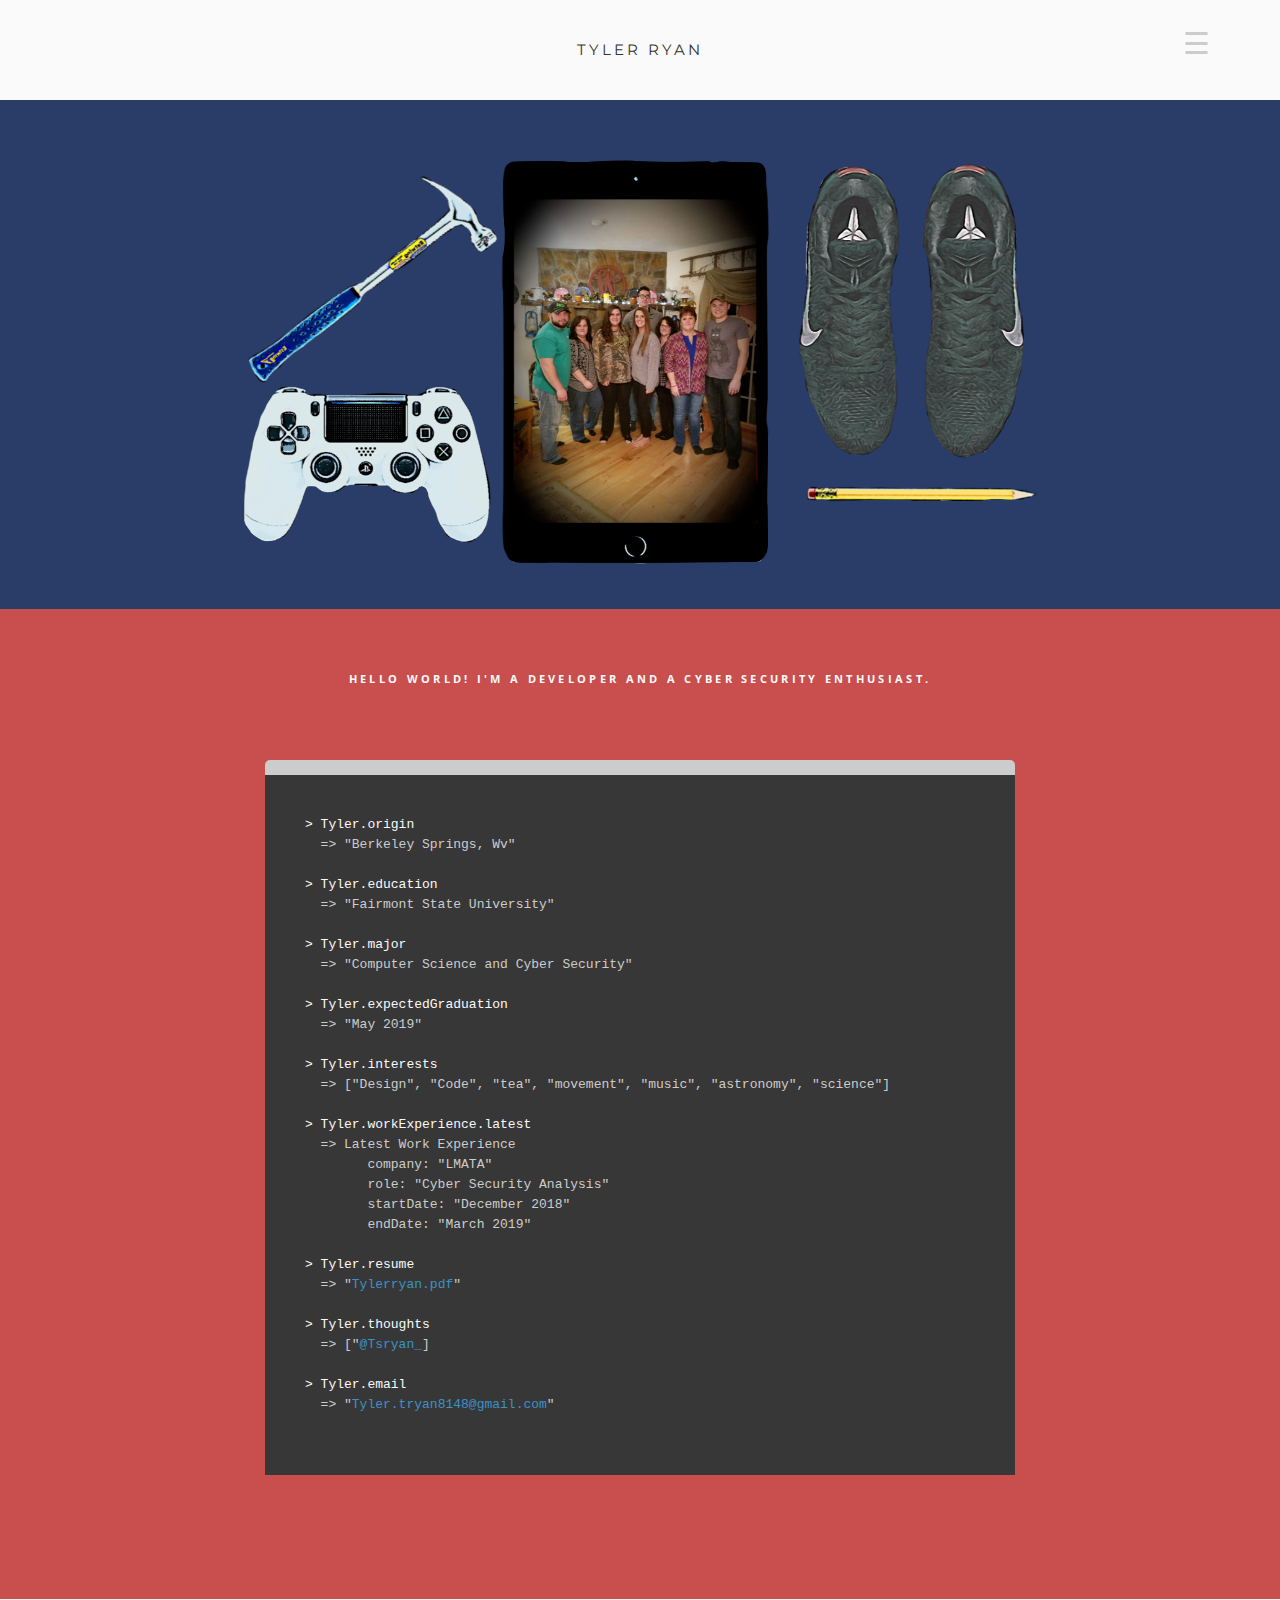
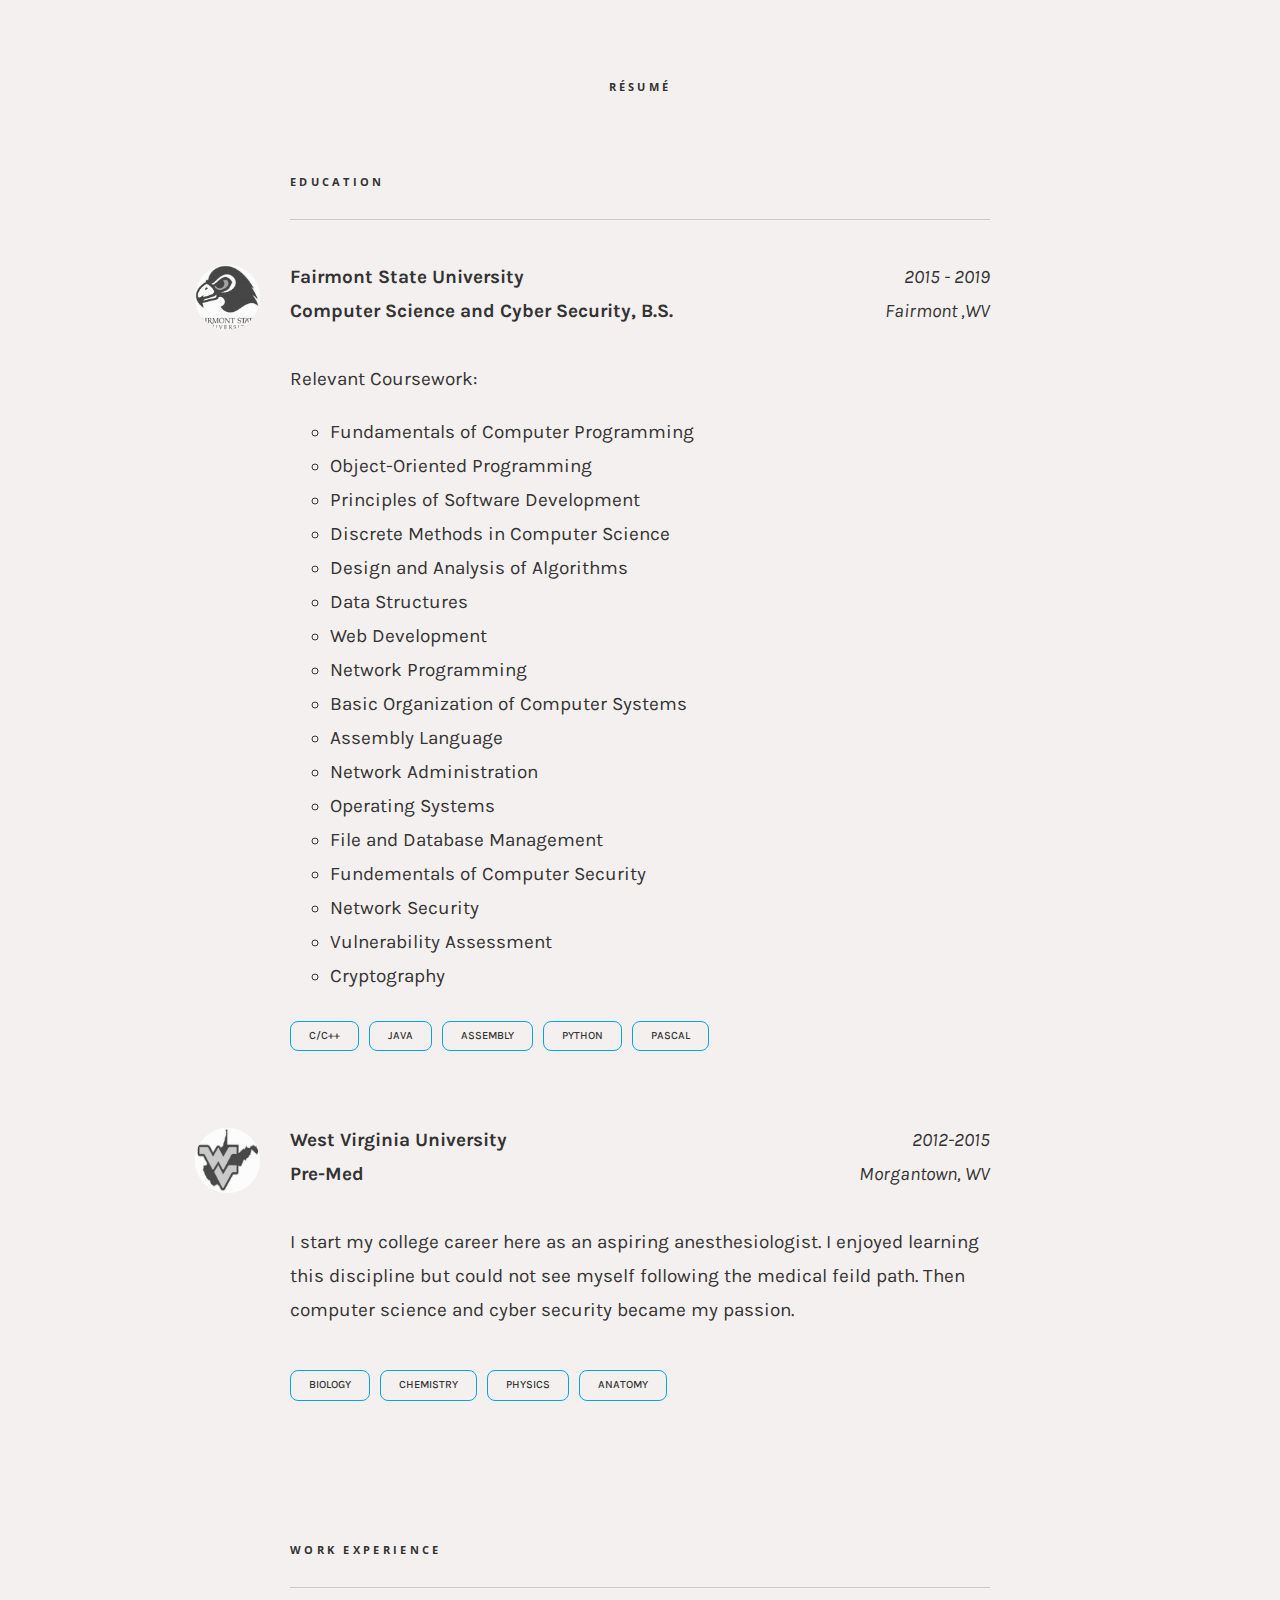
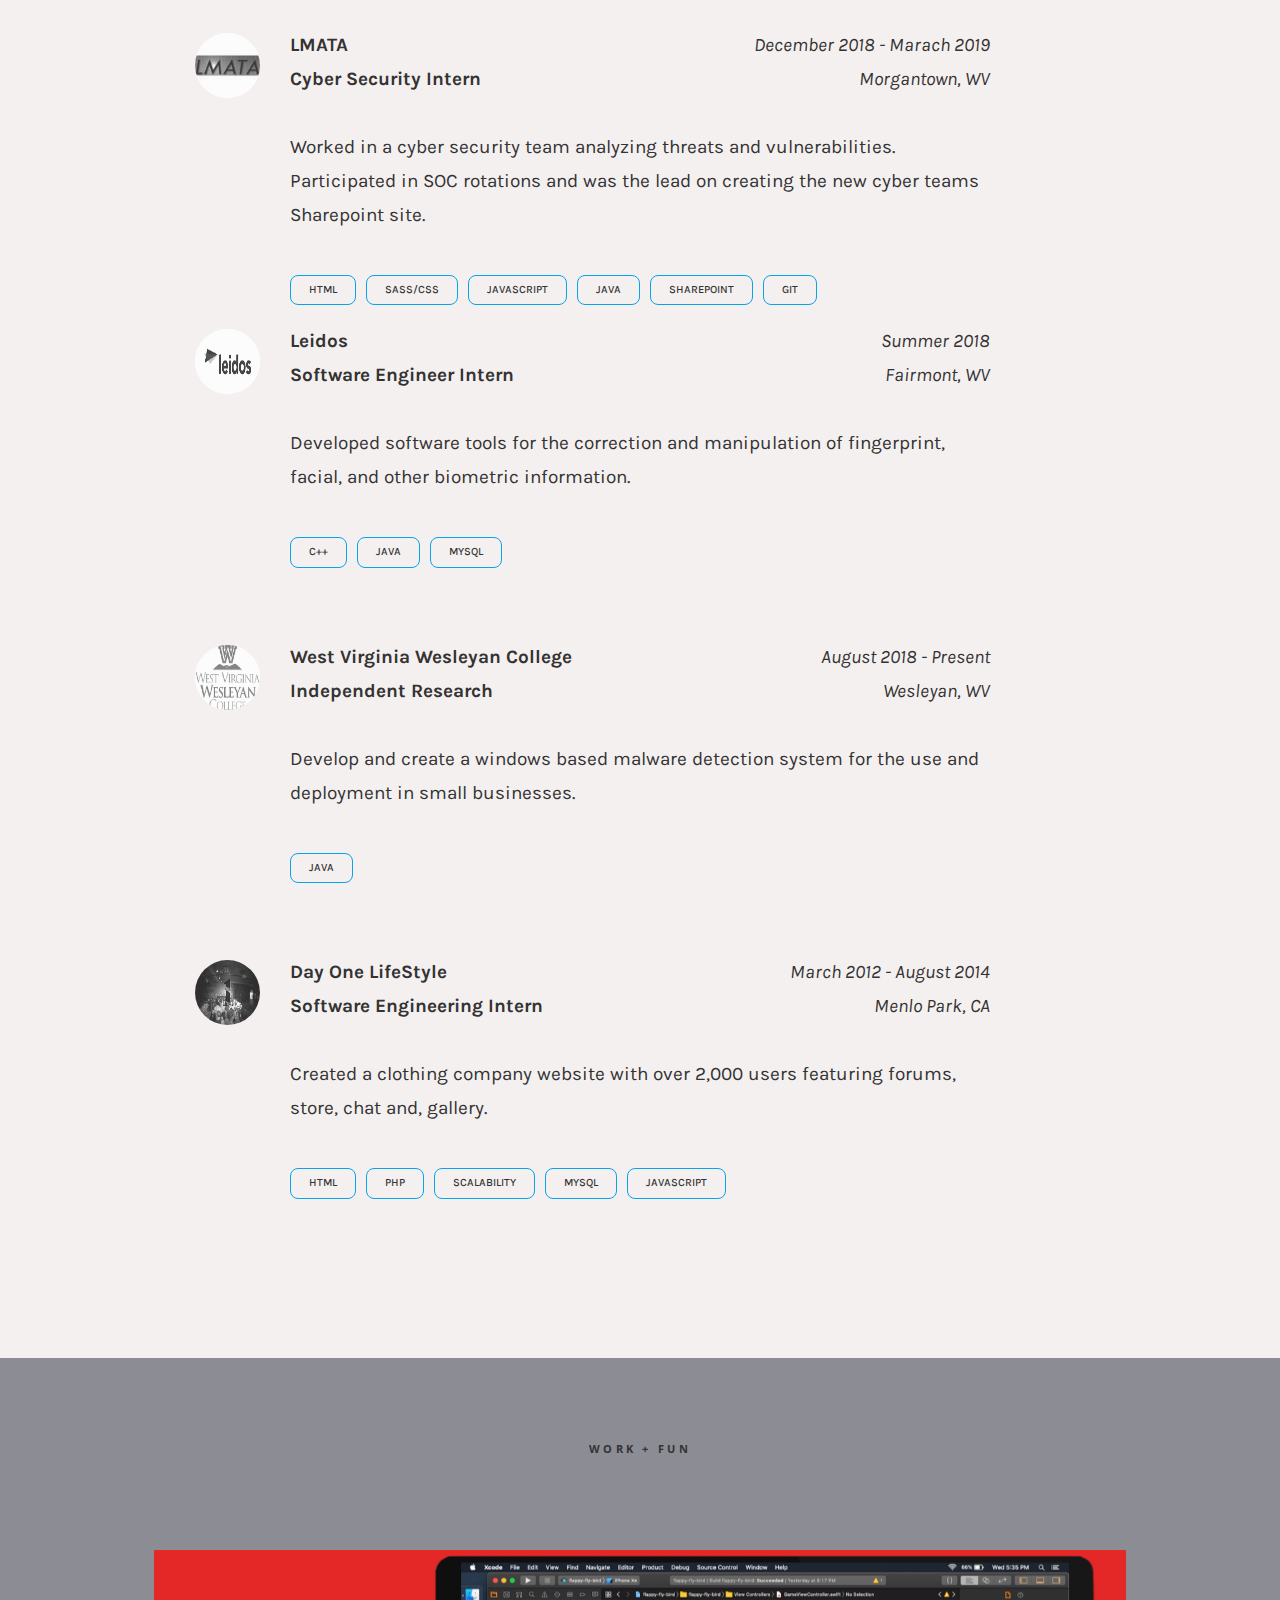
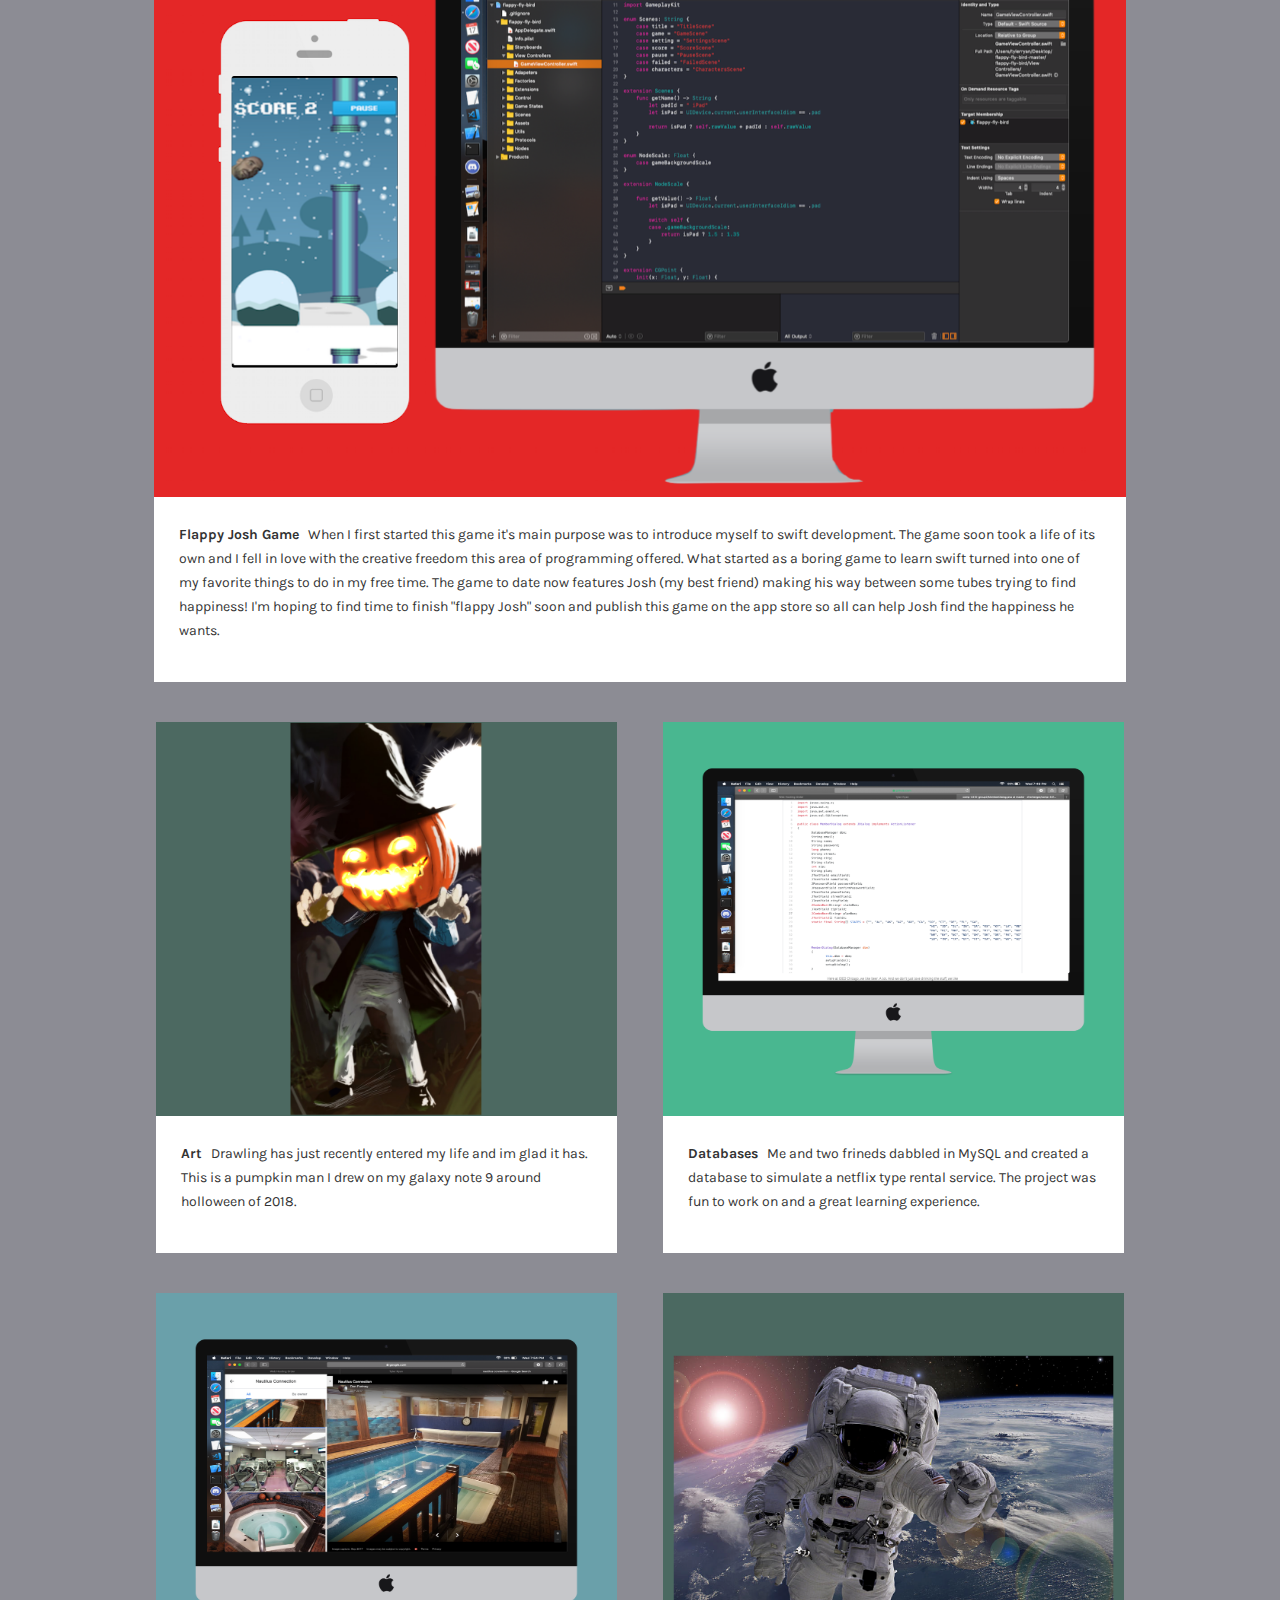
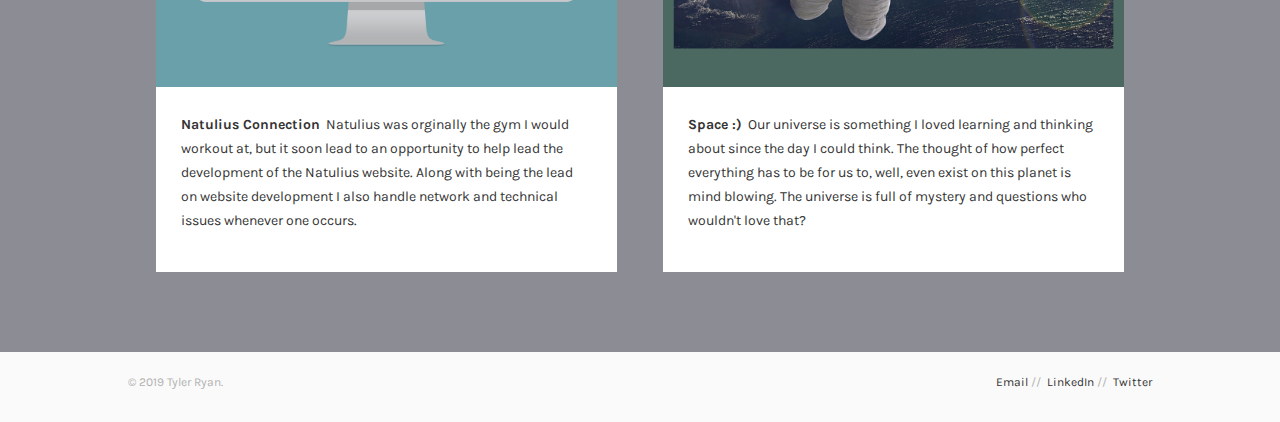
==== index.html @ 7a520853 "Update index.html" ====
<!DOCTYPE html>
 <head>
	<title>Tyler Ryan</title>
	  	<meta charset="UTF-8">
		<meta name="description" content="Personal Website">
		<meta name="keywords" content="Tyler Ryan" />
		<meta name="author" content="Tyler Ryan" />
		<meta name="viewport" content="width=device-width, initial-scale=1.0;">
	  	<link href="https://TieRye.github.io/Stylesheets/style.css" rel="stylesheet">
	    <link href='http://fonts.googleapis.com/css?family=Montserrat:400,700' rel='stylesheet' type='text/css'>
		<link href='http://fonts.googleapis.com/css?family=Rokkitt|Open+Sans:300italic,400italic,600italic,700italic,400,300,600,700' rel='stylesheet' type='text/css'> 
		<link href='http://fonts.googleapis.com/css?family=Karla:400,400italic,700,700italic' rel='stylesheet' type='text/css'>   
		<link href="https://TieRye.github.io/Stylesheets/magnific-popup.css?v=0.9.8" rel="stylesheet" />
	    <script>
			(function(i,s,o,g,r,a,m){i['GoogleAnalyticsObject']=r;i[r]=i[r]||function(){
			(i[r].q=i[r].q||[]).push(arguments)},i[r].l=1*new Date();a=s.createElement(o),
			m=s.getElementsByTagName(o)[0];a.async=1;a.src=g;m.parentNode.insertBefore(a,m)
			})(window,document,'script','//www.google-analytics.com/analytics.js','ga');
			
			ga('create', 'UA-41348693-1', 'Tylersryan.com');
			ga('send', 'pageview');
		</script> 
	</head>
	<body>
		<!-- Navigation -->
		<div id="toc-holder" class="toc-holder">
			<a href="#" class="toc-link" id="toc-link"><span>&#9776;</span></a>
			<ul id="toc" class="toc">
				<li class="toc-h1"><a href="#about">About</a></li>
				<li class="toc-h1"><a href="#resume">Résumé</a></li>
				<li class="toc-h1"><a href="#work">Work</a></li>
			</ul>
		</div>

		<div id="page-wrapper">
			<!-- Header -->
			<div id="header">
				<div class="inner name"><a href="#illustration">Tyler Ryan</a></div>
				<div class ="nav">
				<ul class="mobile-nav">
				<li class="mobile-header"><a href="#about">About</a></li>
				<li class="mobile-header"><a href="#resume">Resumé</a></li>
				<li class="mobile-header"><a href="#work">Work</a></li></ul>
				</div>
			</div>
			<!-- Essentials Illustration -->
			<div id="illustration"><center><img src="https://TieRye.github.io/Images/big.png"></center></div>
			<!-- About Me -->
			<div id="about"><div class="inner">
				<p>Hello world! I'm a developer and a cyber security enthusiast.</p><br/><br/><br/>
				<!-- Console -->
					<div id="code">
						<div id="console">
							&gt; Tyler.origin<br/>
							<span class="answer">&nbsp;&nbsp;=&gt; "Berkeley Springs, Wv"<br/><br/></span>
							&gt; Tyler.education<br/>
							<span class="answer">&nbsp;&nbsp;=&gt; "Fairmont State University"<br/><br/></span>
							&gt; Tyler.major<br/>
							<span class="answer">&nbsp;&nbsp;=&gt; "Computer Science and Cyber Security"<br/><br/></span>
							&gt; Tyler.expectedGraduation<br/>
							<span class="answer">&nbsp;&nbsp;=&gt; "May 2019"<br/><br/></span>
							&gt; Tyler.interests<br/>
							<span class="answer">&nbsp;&nbsp;=&gt; ["Design", "Code", "tea", "movement", "music", "astronomy", "science"]<br/><br/></span>
							&gt; Tyler.workExperience.latest<br/>
							<span class="answer">&nbsp;&nbsp;=&gt; Latest Work Experience<br/>
												 &nbsp;&nbsp;&nbsp;&nbsp;&nbsp;&nbsp;&nbsp; company: "LMATA"<br/>
												 &nbsp;&nbsp;&nbsp;&nbsp;&nbsp;&nbsp;&nbsp; role: "Cyber Security Analysis"<br/>
												 &nbsp;&nbsp;&nbsp;&nbsp;&nbsp;&nbsp;&nbsp; startDate: "December 2018"<br/>
												 &nbsp;&nbsp;&nbsp;&nbsp;&nbsp;&nbsp;&nbsp; endDate: "March 2019"<br/>
							<br/></span>
							&gt; Tyler.resume<br/>
							<span class="answer">&nbsp;&nbsp;=&gt; "<a target="_blank" href="Tylerryan.pdf">Tylerryan.pdf</a>"<br/><br/></span>
							&gt; Tyler.thoughts<br/>
							<span class="answer">&nbsp;&nbsp;=&gt; ["<a target="_blank" href="https://twitter.com/Tsryan_">@Tsryan_</a>]<br/><br/></span>
							&gt; Tyler.email<br/>
							<span class="answer">&nbsp;&nbsp;=&gt; "<a target="_blank" href="mailto:Tyler.tryan8148@gmail.com">Tyler.tryan8148@gmail.com</a>"<br/><br/></span>
						</div>
					</div>
				</div>
				<br/>
			</div>
			<!-- Résumé -->
			<div id="resume"><div class="inner">
				<p class="tagline">Résumé</p>
				<!-- Résumé : Education -->
				<p class="section-tagline" style="text-align:left;">Education</p>
				<!-- Résumé : Education : FSU -->
				<p>
					<a target="_blank" href="https://www.fairmontstate.edu"><img class="icon" src="https://TieRye.github.io/Images/usc2.jpg"></a><b>Fairmont State University</b>
					<span class="right"><i>2015 - 2019</i></span><br/><b>Computer Science and Cyber Security, B.S.</b>
					<span class="right"><i>Fairmont ,WV</i></span><br/><br/>
						Relevant Coursework:<br/>
						<ul style="list-style:circle;">
									<li>Fundamentals of Computer Programming</li>
									<li>Object-Oriented Programming</li>
									<li>Principles of Software Development</li>
									<li>Discrete Methods in Computer Science</li> 
									<li>Design and Analysis of Algorithms</li>
									<li>Data Structures</li>
									<li>Web Development</li>
									<li>Network Programming</li>
									<li>Basic Organization of Computer Systems</li>
									<li>Assembly Language</li>
									<li>Network Administration</li>
									<li>Operating Systems</li>
									<li>File and Database Management</li>
									<li>Fundementals of Computer Security</li>
									<li>Network Security</li>
									<li>Vulnerability Assessment</li>
									<li>Cryptography</li>
								</ul>
					<span class="skill">C/C++</span><span class="skill">Java</span><span class="skill">Assembly</span><span class="skill">Python</span><span class="skill">Pascal</span>
				</p>
				<br/>
				<!-- Résumé : Education : WVU -->
				<p>
					<a target="_blank" href="https://www.wvu.edu"><img class="icon" src="https://TieRye.github.io/Images/sorbonne.png"></a><b>West Virginia University</b>
					<span class="right"><i>2012-2015</i></span><br/>
					<b>Pre-Med</b>
					<span class="right"><i>Morgantown, WV</i></span><br/><br/>
					I start my college career here as an aspiring anesthesiologist. I enjoyed learning this discipline but could not see myself following the medical feild
					path. Then computer science and cyber security became my passion.<br/><br/>
					<span class="skill">Biology</span><span class="skill">Chemistry</span><span class="skill">Physics</span><span class="skill">anatomy</span>
				</p>
				<br/>
				<br/><br/>

				<!-- Résumé : Work Experience -->
				<p class="section-tagline" style="text-align:left;">Work Experience</p>

				<!-- Résumé : Work Experience : LMATA -->
				<p>
					<a target="_blank" href="https://www.linkedin.com/company/lmata-government-services-llc/about/"><img class="icon" src="https://TieRye.github.io/Images/ideo-3.png"></a><b>LMATA</b>
					<span class="right"><i>December 2018 - Marach 2019</i></span><br/>
					<b>Cyber Security Intern</b>
					<span class="right"><i>Morgantown, WV</i></span><br/><br/>
					Worked in a cyber security team analyzing threats and vulnerabilities. Participated in SOC rotations and was the lead on creating the new cyber teams Sharepoint site.<br/><br/>
					<span class="skill">HTML</span><span class="skill">SASS/CSS</span><span class="skill">javascript</span><span class="skill">Java</span><span class="skill">Sharepoint</span><span class="skill">Git</span>
				<br/>
				<!-- Résumé : Work Experience : Leidos -->
				<p>
					<a target="_blank" href="https://www.leidos.com"><img class="icon" src="https://TieRye.github.io/Images/roski.png"></a><b>Leidos</b>
					<span class="right"><i>Summer 2018</i></span><br/>
					<b>Software Engineer Intern</b>
					<span class="right"><i>Fairmont, WV</i></span><br/><br/>
					Developed software tools for the correction and manipulation of fingerprint, facial, and other biometric information.<br/><br/>
					<span class="skill">C++</span><span class="skill">Java</span><span class="skill">MySQL</span>
				</p>
				<br/>
				<!-- Résumé : Work Experience : Research WVWC -->
				<p>
					<a target="_blank" href="https://www.wvwc.edu/academics/schools-departments/school-of-science/department-of-mathematics-computer-science/"><img class="icon" src="https://TieRye.github.io/Images/intuit.png"></a><b>West Virginia Wesleyan College</b>
					<span class="right"><i>August 2018 - Present</i></span><br/>
					<b>Independent Research</b>
					<span class="right"><i>Wesleyan, WV</i></span><br/><br/>
					Develop and create a windows based malware detection system for the use and deployment in small businesses.<br/><br/>
					<span class="skill">Java</span>
				</p>
				<br/>
				<!-- Résumé : Work Experience : Day one life style -->
				<p>
					<a target="_blank" href="https://www.dayonelifestyle.com"><img class="icon" src="https://TieRye.github.io/Images/tricky.png"></a><b>Day One LifeStyle</b>
					<span class="right"><i>March 2012 - August 2014</i></span><br/>
					<b>Software Engineering Intern</b>
					<span class="right"><i>Menlo Park, CA</i></span><br/><br/>
					Created a clothing company website with over 2,000 users featuring forums, store, chat and, gallery.<br/><br/>
					<span class="skill">HTML</span><span class="skill">PHP</span><span class="skill">Scalability</span><span class="skill">MySQL</span><span class="skill">javascript</span>
					
				</p>
				<br/>
				
				<br/><br/><br/><br/>
			</div></div>
			<!-- Portfolio -->
			<div id="work"><div class="inner">
				<p class="tagline">Work + Fun</p>
		
				<div class="portfolio-thumb portfolio-big">
					<a class="image-popup-no-margins" href="https://TieRye.github.io/Images/happen.png"><img src="https://TieRye.github.io/Images/happen.png"></a>
					<p class="description"><b>Flappy Josh Game</b>&nbsp;&nbsp; When I first started this game it's main purpose was to introduce myself to swift development.
						The game soon took a life of its own and I fell in love with the creative freedom this area of programming offered. What started as a boring game to learn swift turned into one
						of my favorite things to do in my free time. The game to date now features Josh (my best friend) making his way between some tubes trying to find happiness! 
						I'm hoping to find time to finish "flappy Josh" soon and publish this game on the app store so all can help Josh find the happiness he wants.

</p>
				</div>
				<div class="row">
					<div class="portfolio-thumb">
						<a class="image-popup-no-margins" href="https://TieRye.github.io/Images/bike2.png"><img src="https://TieRye.github.io/Images/bike2.png"></a>
						<p class="description"><b>Art</b>&nbsp;&nbsp; Drawling has just recently entered my life and im glad it has. This is a 
							pumpkin man I drew on my galaxy note 9 around holloween of 2018.</p>
					</div>
					<div class="portfolio-thumb">
						<a class="image-popup-no-margins" href="https://TieRye.github.io/Images/labs2.png"><img src="https://TieRye.github.io/Images/labs2.png"></a>
						<p class="description"><b>Databases</b>&nbsp;&nbsp; Me and two frineds dabbled in MySQL and created a database to simulate a netflix type rental service. The project was
							fun to work on and a great learning experience.</p>
					</div>
				</div>						
				<div class="row">
					<div class="portfolio-thumb">
						<a class="image-popup-no-margins" href="https://TieRye.github.io/Images/apollo2.png"><img src="https://TieRye.github.io/Images/apollo2.png"></a>
						<p class="description"><b>Natulius Connection</b>&nbsp;&nbsp;Natulius was orginally the gym I would workout at, but it soon lead to an opportunity to help lead the development of the Natulius 
						website. Along with being the lead on website development I also handle network and technical issues whenever one occurs.</p>
					</div>
					<div class="portfolio-thumb">
						<a class="image-popup-no-margins" href="https://TieRye.github.io/Images/xx_03.png"><img src="https://TieRye.github.io/Images/xx_03.png"></a>
						<p class="description"><b>Space :)</b>&nbsp;&nbsp;Our universe is something I loved learning and thinking about since the day I could
						think. The thought of how perfect everything has to be for us to, well, even exist on this planet is mind blowing. The universe is full of mystery and questions
					  who wouldn't love that?</p>
					</div>
				</div>
			
				</div>
			</div></div>
			<div  id ="footer"><div class="inner">
				© 2019 Tyler Ryan. 
				<span class="right">
					<a target="_blank" href="mailto:Tyler.tryan8148@gmail.com">Email</a>&nbsp;//&nbsp;
					<a target="_blank" href="http://www.linkedin.com/in/tyler-ryan-21708b176">LinkedIn</a>&nbsp;//&nbsp;
					<a target="_blank" href="https://twitter.com/Tsryan_">Twitter</a>
				</span>
			</div></div>
		<script src="http://ajax.googleapis.com/ajax/libs/jquery/1.7.2/jquery.min.js"></script>
		<script src="http://TieRye.github.io/Scripts/jquery.fixedTOC.js?v=3.0"></script>
		<script src="http://TieRye.github.io/Scripts/jquery.magnific-popup.js?v=0.9.8"></script>
		<script type="text/javascript">
		 $(document).ready(function() {
		        $('.image-popup-no-margins').magnificPopup({
		          type: 'image',
		          closeOnContentClick: true,
		          closeBtnInside: false,
		          fixedContentPos: true,
		          mainClass: 'mfp-no-margins mfp-with-zoom', // Class to remove default margin from left and right side
		          image: {
		            verticalFit: true
		          },
		          zoom: {
		            enabled: true,
		            duration: 300 // Duration variable also in CSS
		          }
		        });

		         $('.popup-youtube, .popup-vimeo, .popup-gmaps').magnificPopup({
		          disableOn: 700,
		          type: 'iframe',
		          mainClass: 'mfp-fade',
		          removalDelay: 160,
		          preloader: false,

		          fixedContentPos: false
		        });

		        $('.simple-ajax-popup-align-top').magnificPopup({
		          type: 'ajax',
		          alignTop: true,
		          overflowY: 'scroll' // as we know that popup content is tall we set scroll overflow by default to avoid jump
		        });

		        $('.simple-ajax-popup').magnificPopup({
		          type: 'ajax'
		        });
		      });
		</script>
		<script>
		// call the plugin on the "#toc" element
		$('#toc').fixedTOC({
			menuOpens: 'click', // or 'mouseenter'
			scrollSpeed: 1000,
			menuSpeed: 300,
			useSubMenus: false,
			resetSubMenus: false,
			topLinkWorks: true
		});
		</script>
		<script>
		  var _gaq = _gaq || [];
		  _gaq.push(['_setAccount', 'UA-1965499-1']);
		  _gaq.push(['_trackPageview']);

		  (function() {
		    var ga = document.createElement('script'); ga.type = 'text/javascript'; ga.async = true;
		    ga.src = ('https:' == document.location.protocol ? 'https://ssl' : 'http://www') + '.google-analytics.com/ga.js';
		    var s = document.getElementsByTagName('script')[0]; s.parentNode.insertBefore(ga, s);
		  })();
		</script>
	</body>
</html>
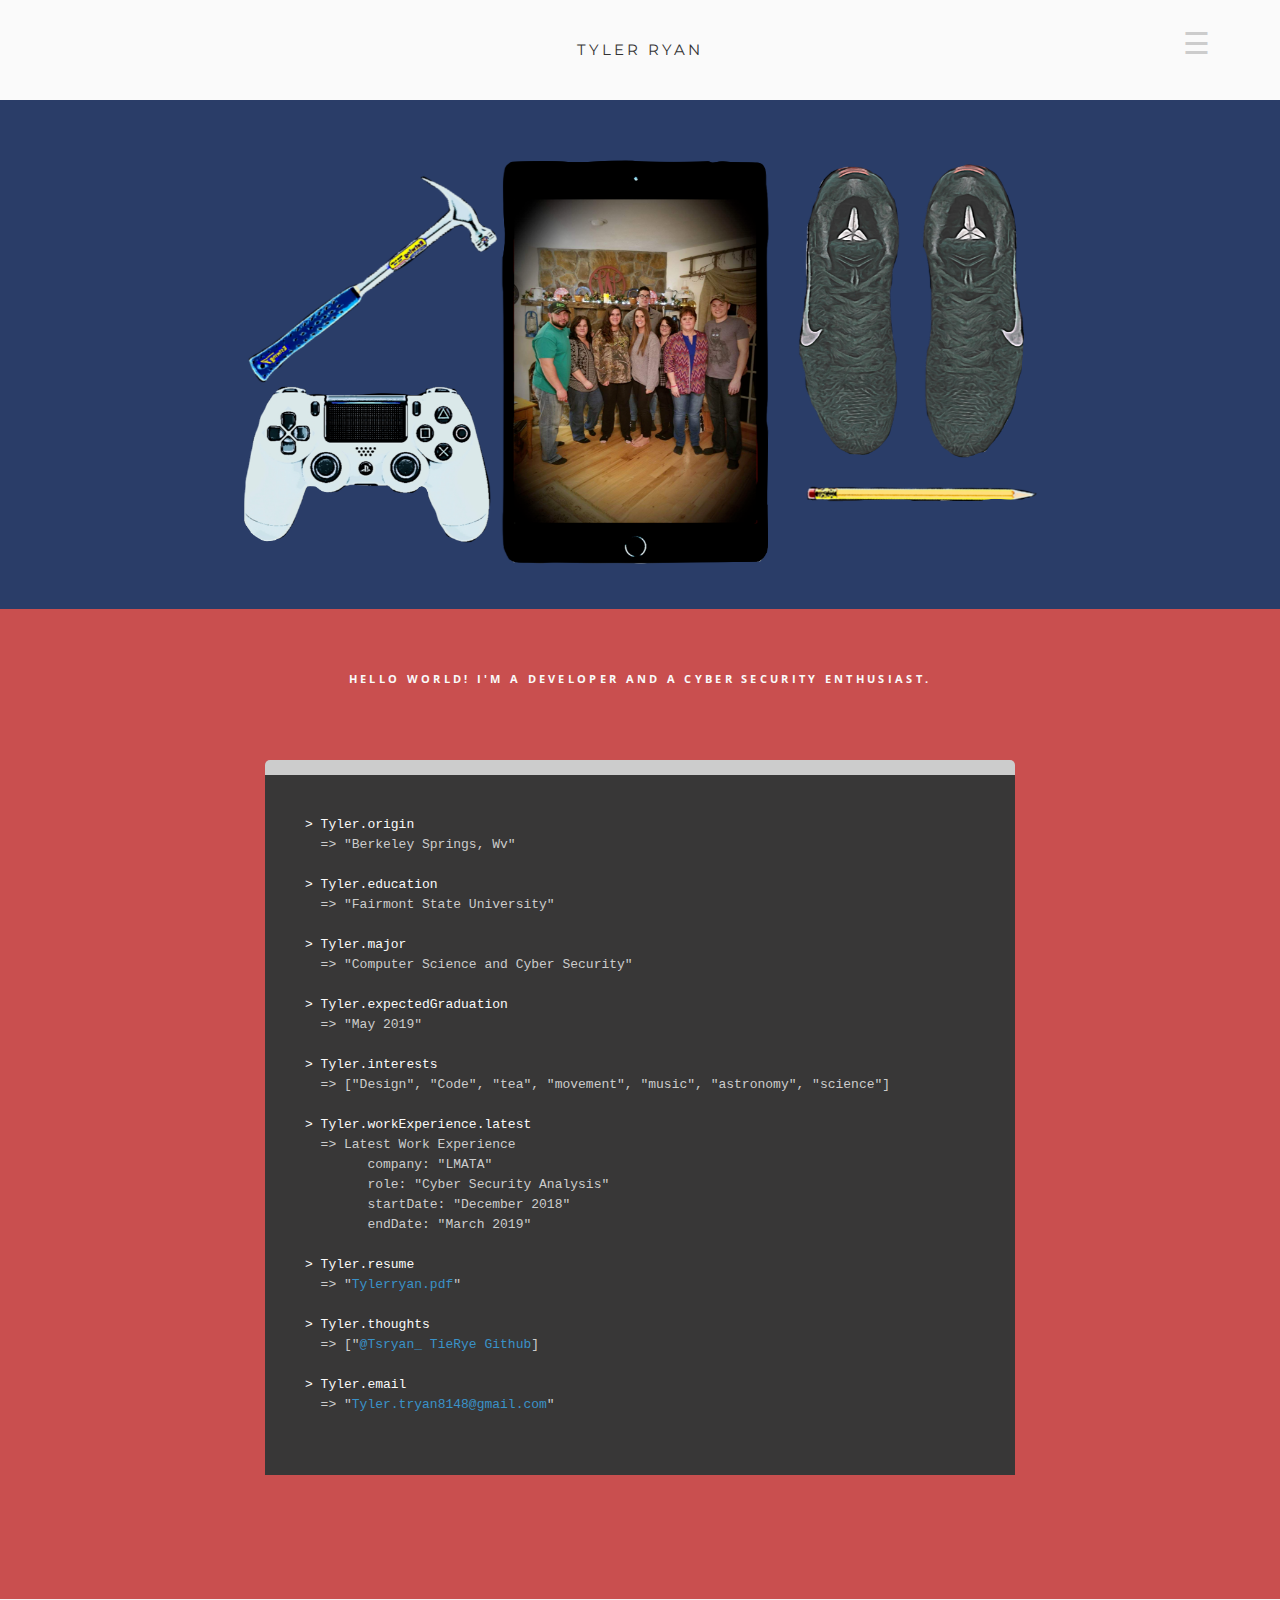
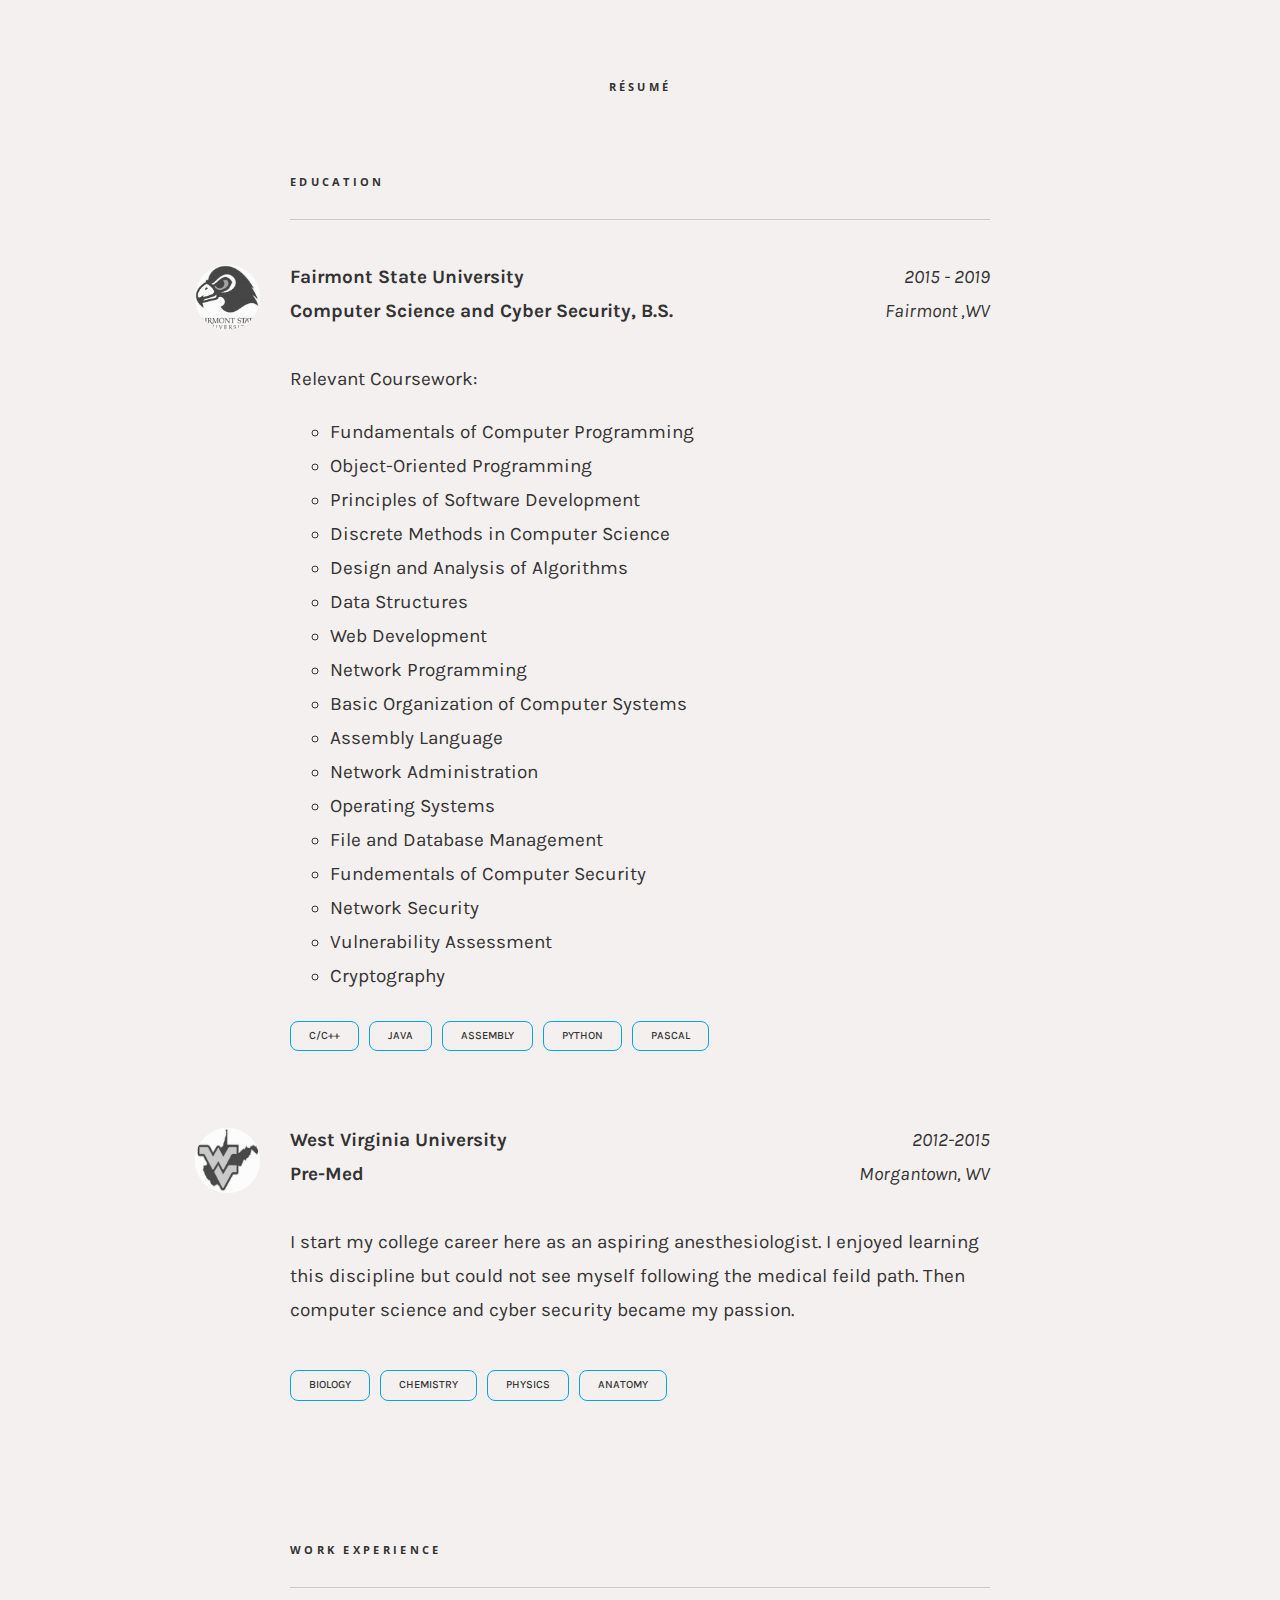
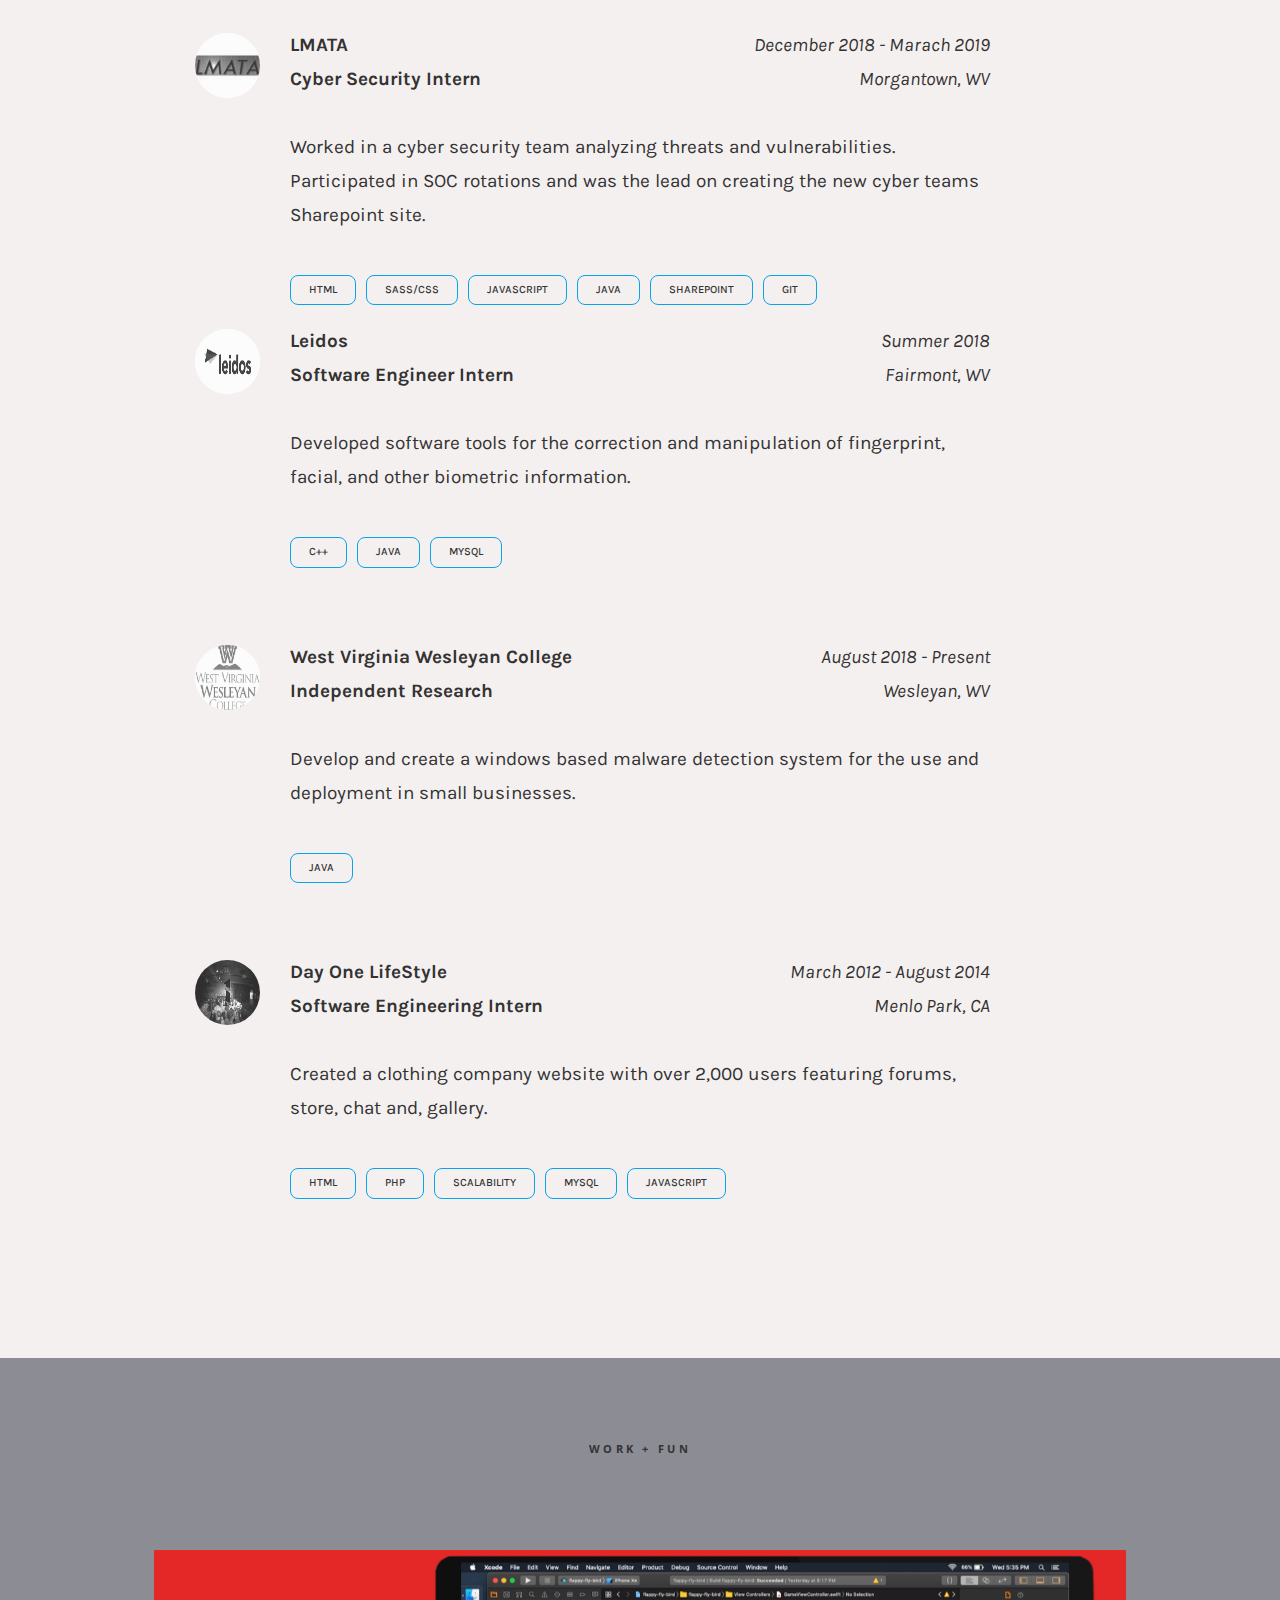
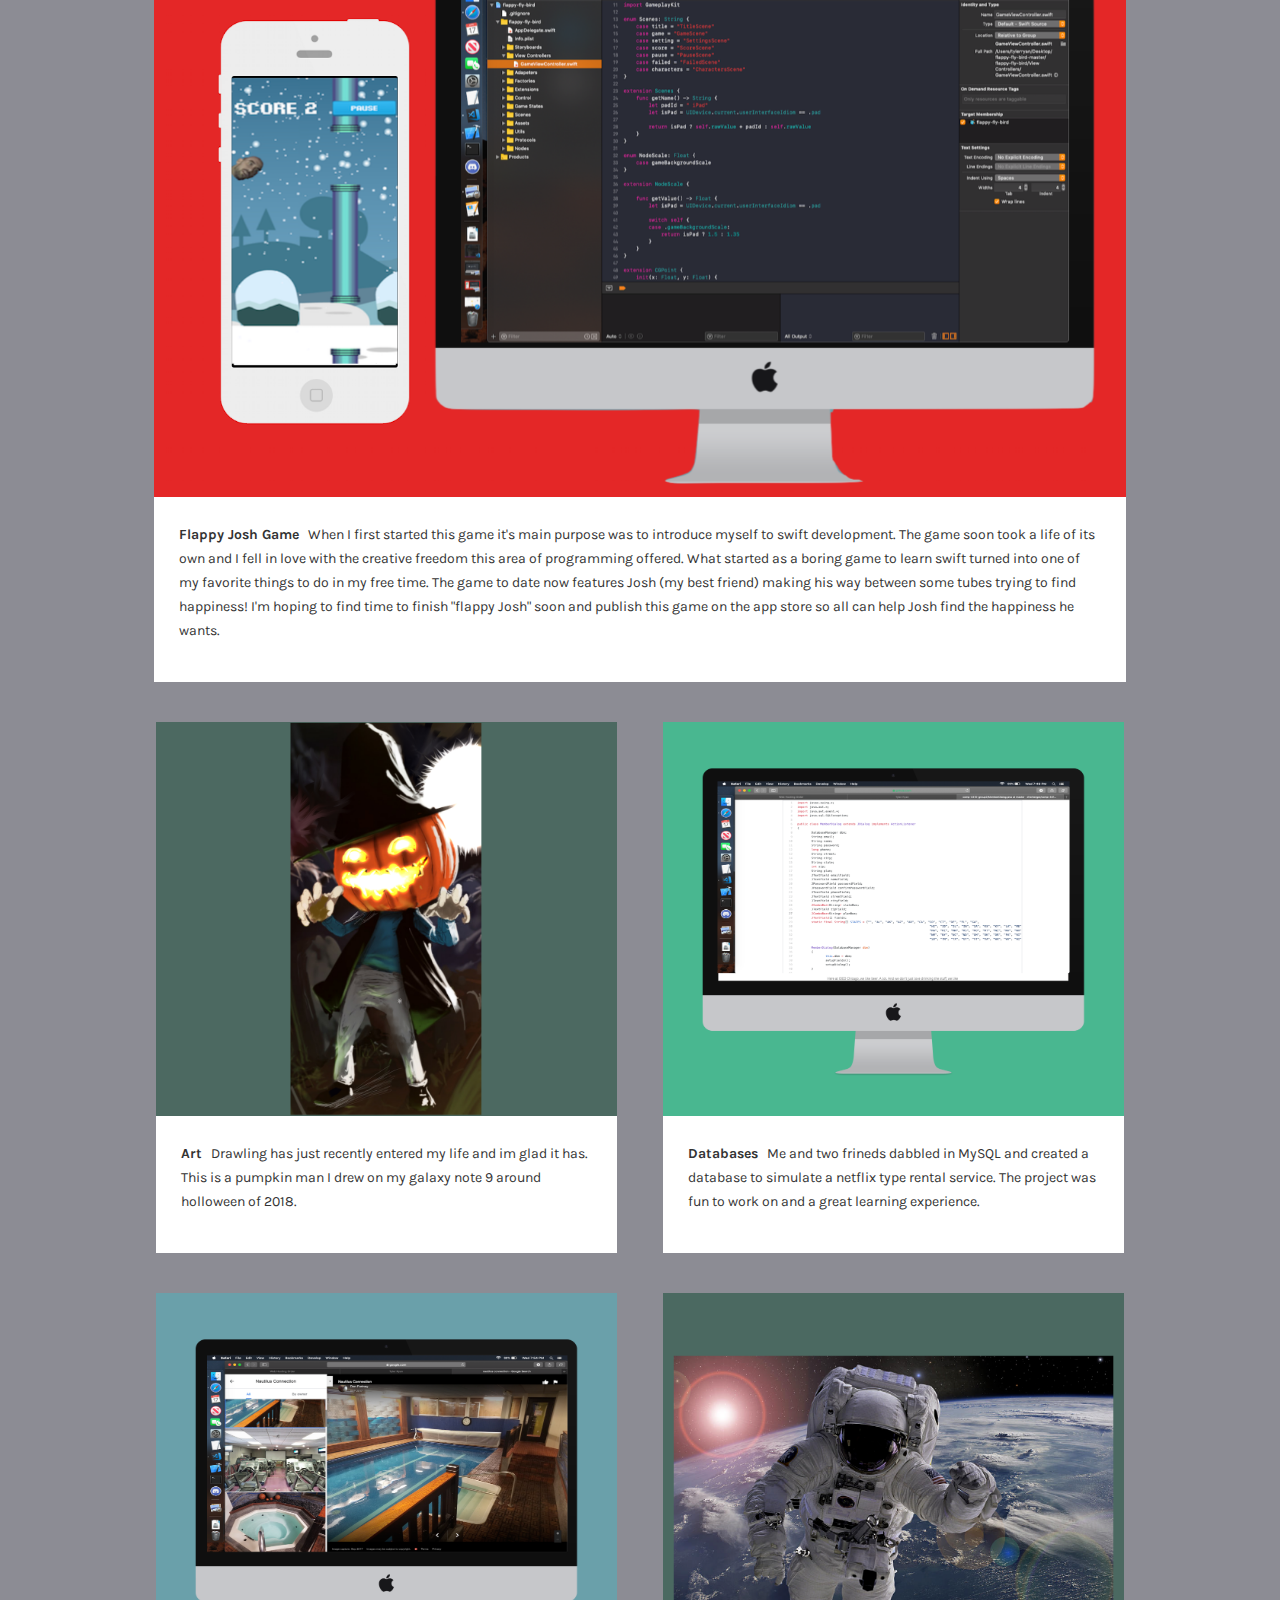
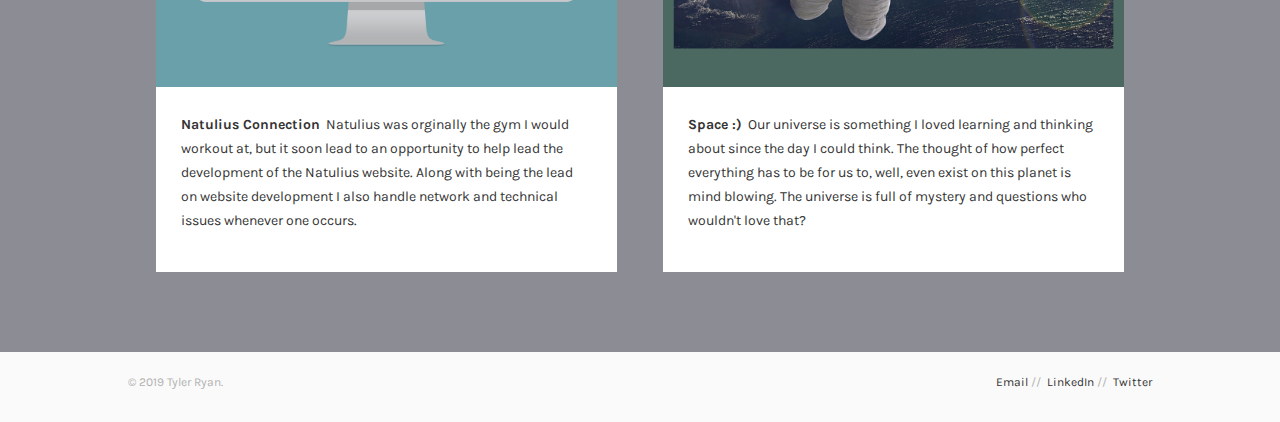
==== commit 12c62801: "Update index.html" ====
--- a/index.html
+++ b/index.html
@@ -71,7 +71,7 @@
 							&gt; Tyler.resume<br/>
 							<span class="answer">&nbsp;&nbsp;=&gt; "<a target="_blank" href="Tylerryan.pdf">Tylerryan.pdf</a>"<br/><br/></span>
 							&gt; Tyler.thoughts<br/>
-							<span class="answer">&nbsp;&nbsp;=&gt; ["<a target="_blank" href="https://twitter.com/Tsryan_">@Tsryan_</a>]<br/><br/></span>
+							<span class="answer">&nbsp;&nbsp;=&gt; ["<a target="_blank" href="https://twitter.com/Tsryan_">@Tsryan_</a> <a href="https://github.com/TieRye">TieRye Github</a>]<br/><br/></span>
 							&gt; Tyler.email<br/>
 							<span class="answer">&nbsp;&nbsp;=&gt; "<a target="_blank" href="mailto:Tyler.tryan8148@gmail.com">Tyler.tryan8148@gmail.com</a>"<br/><br/></span>
 						</div>
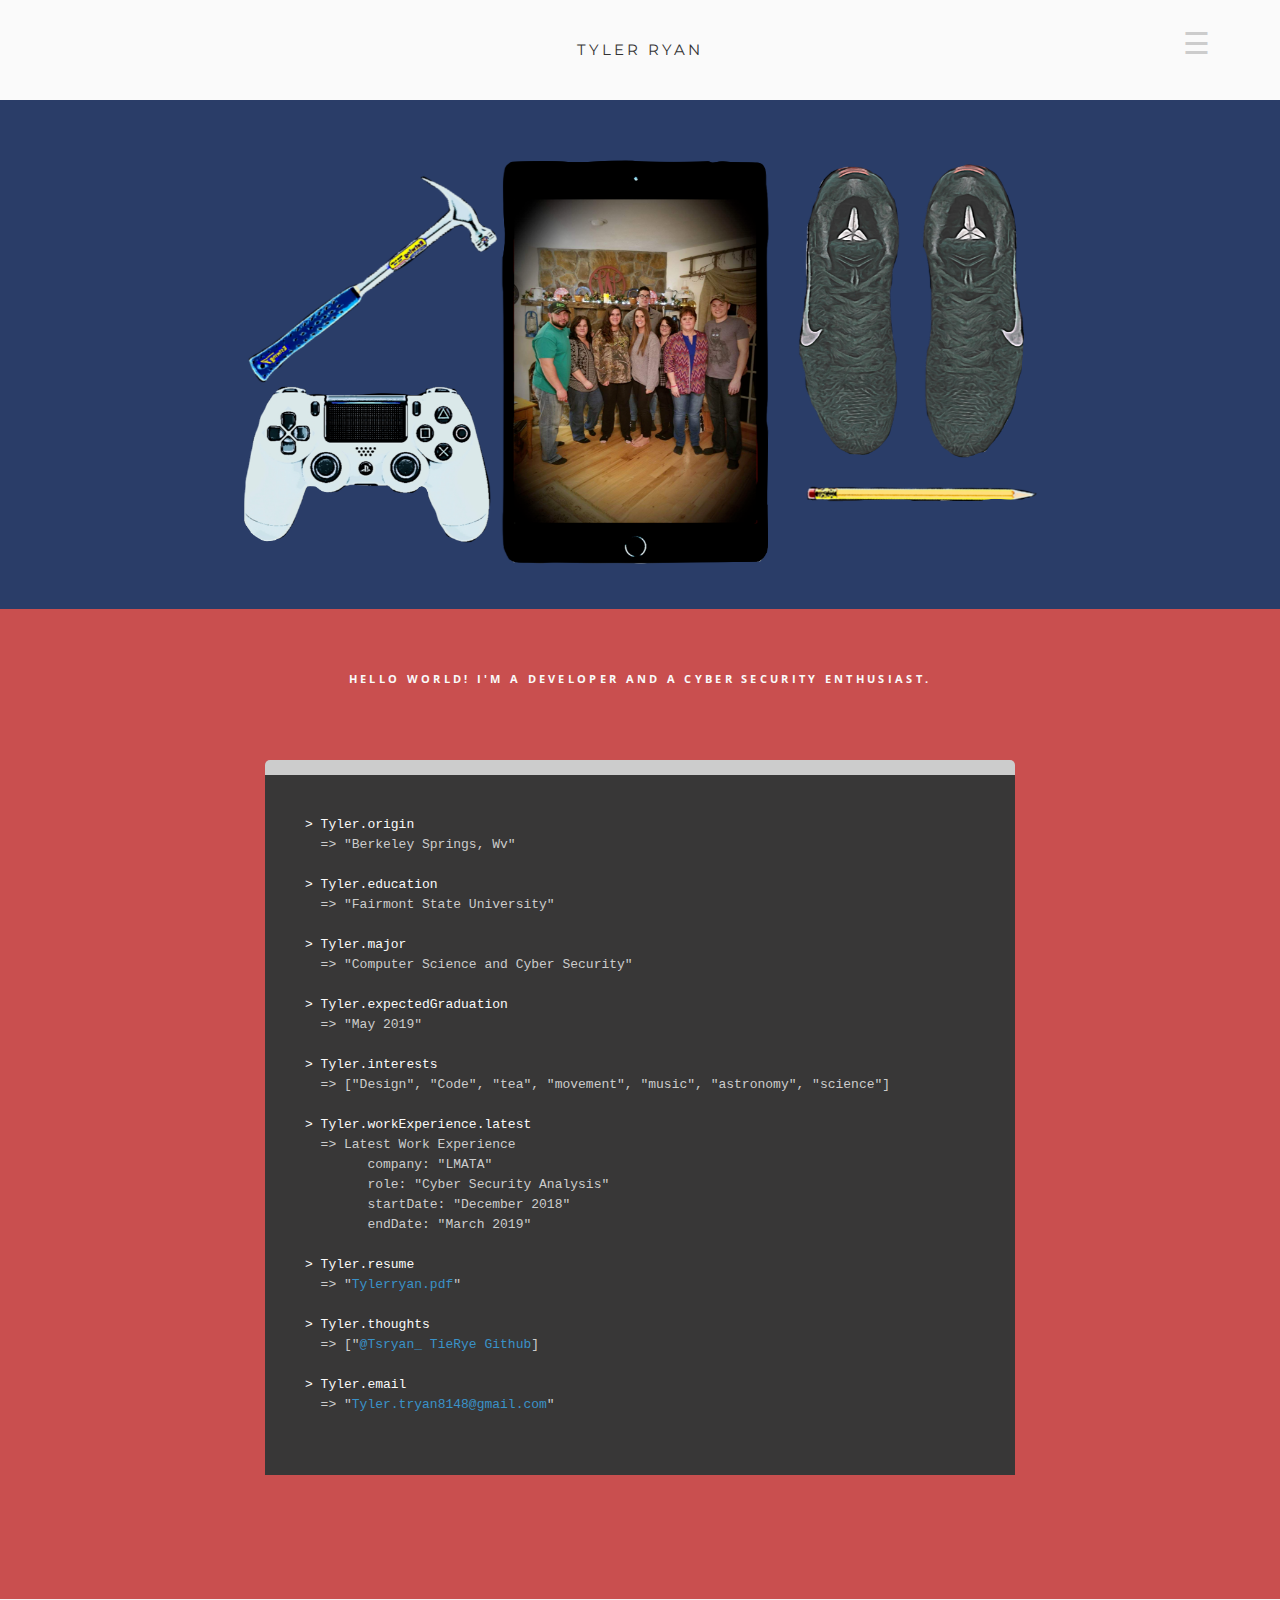
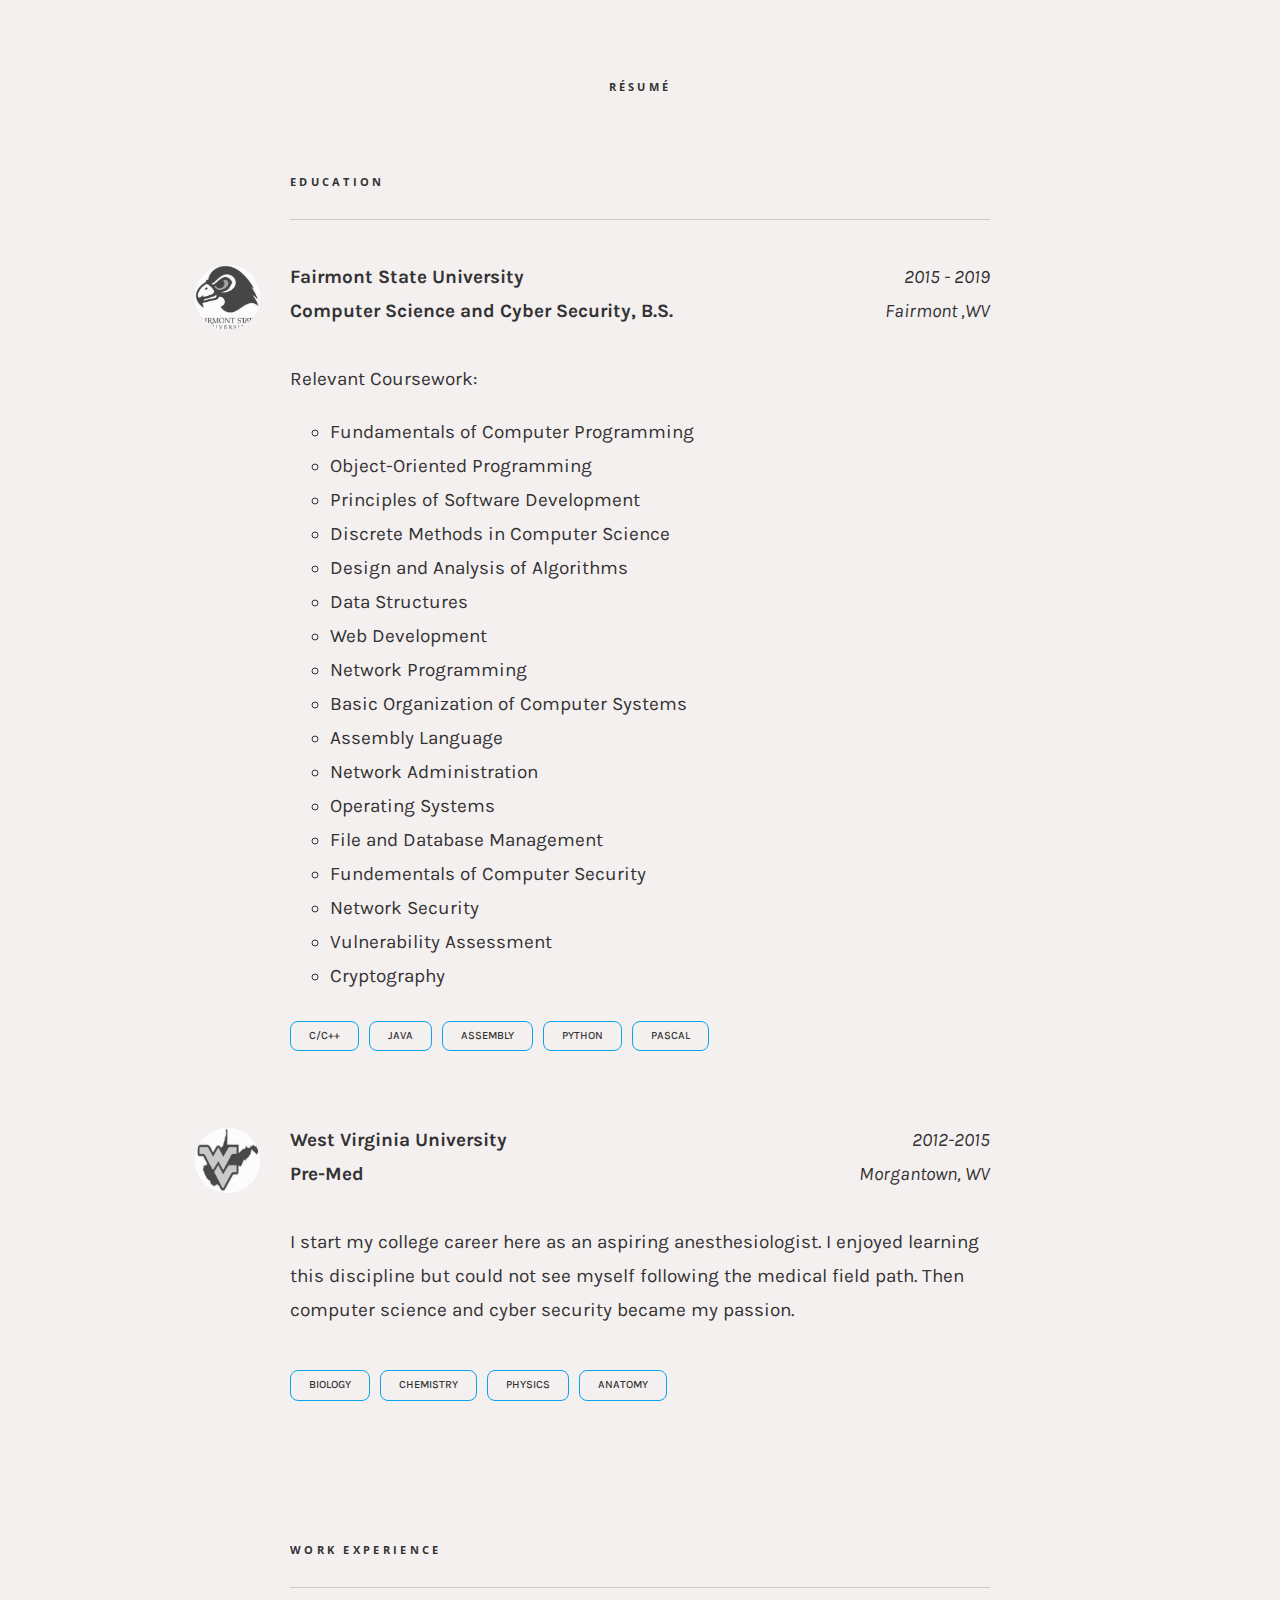
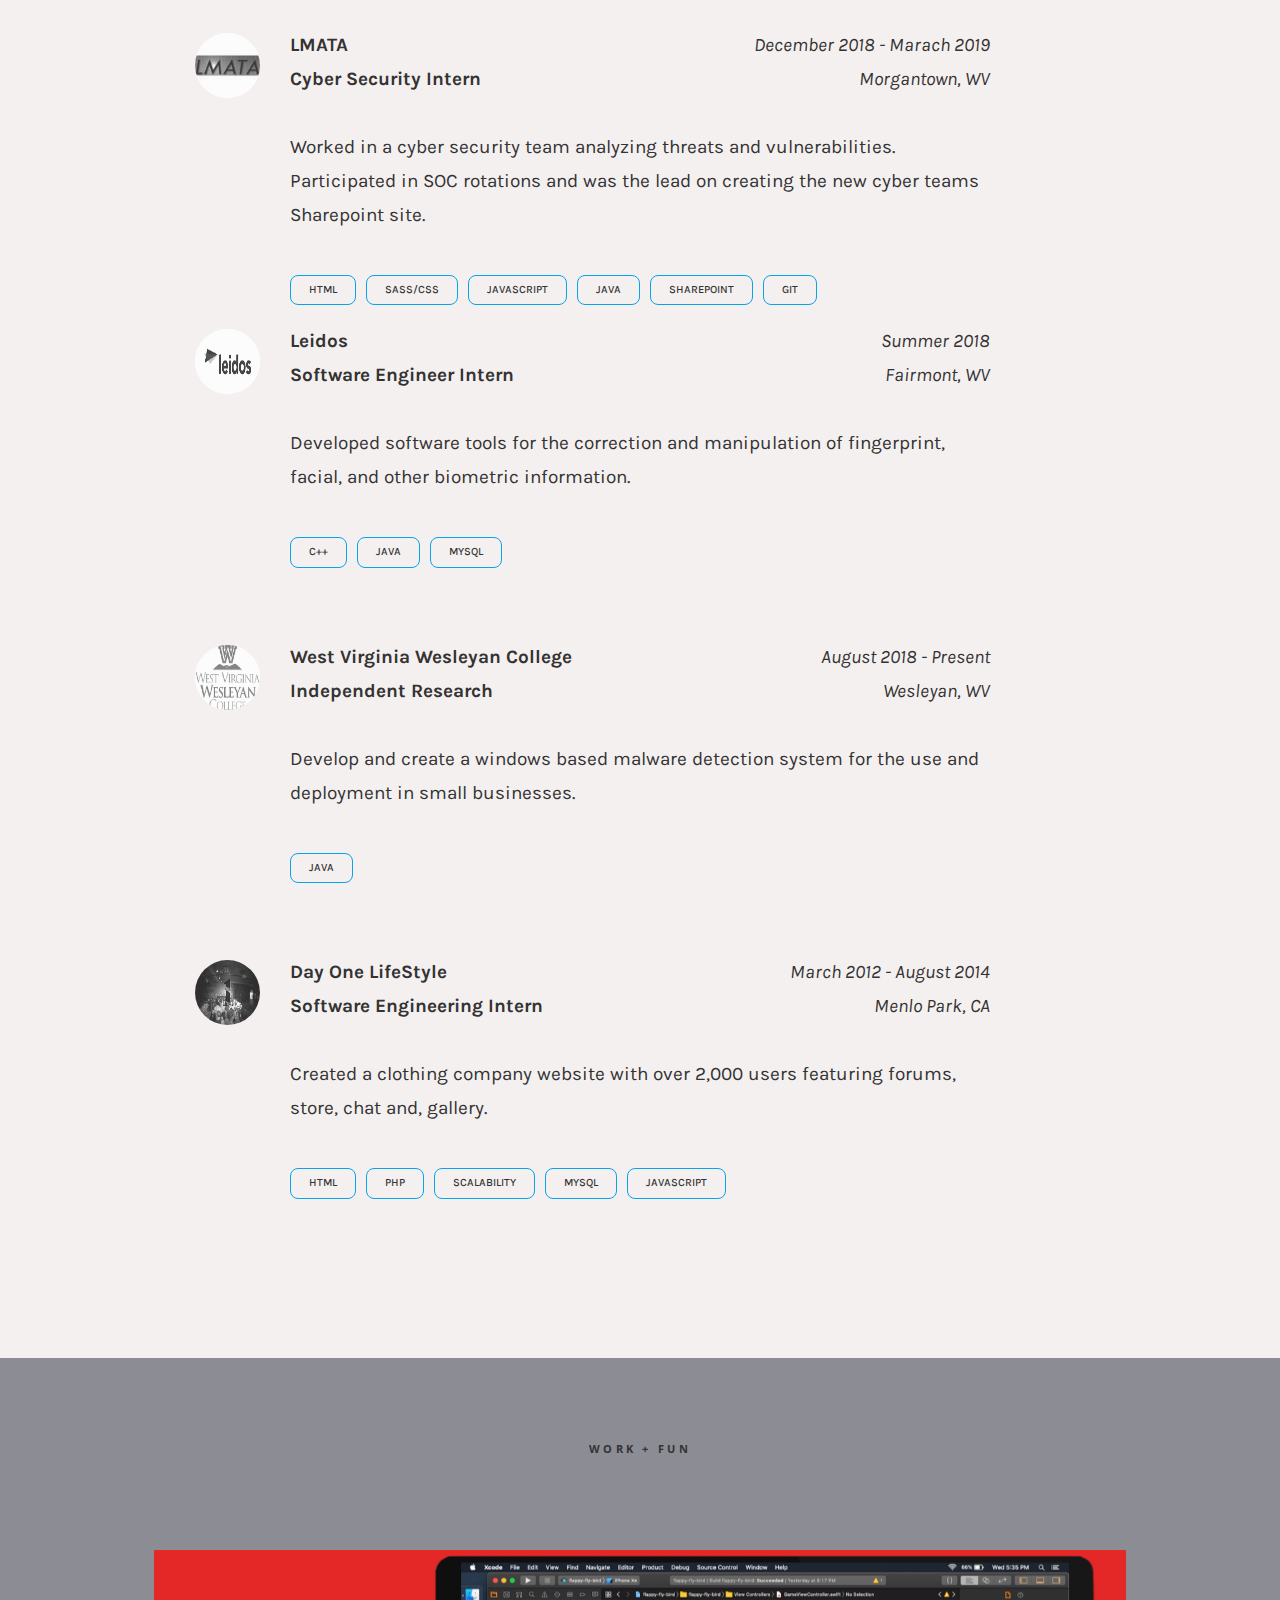
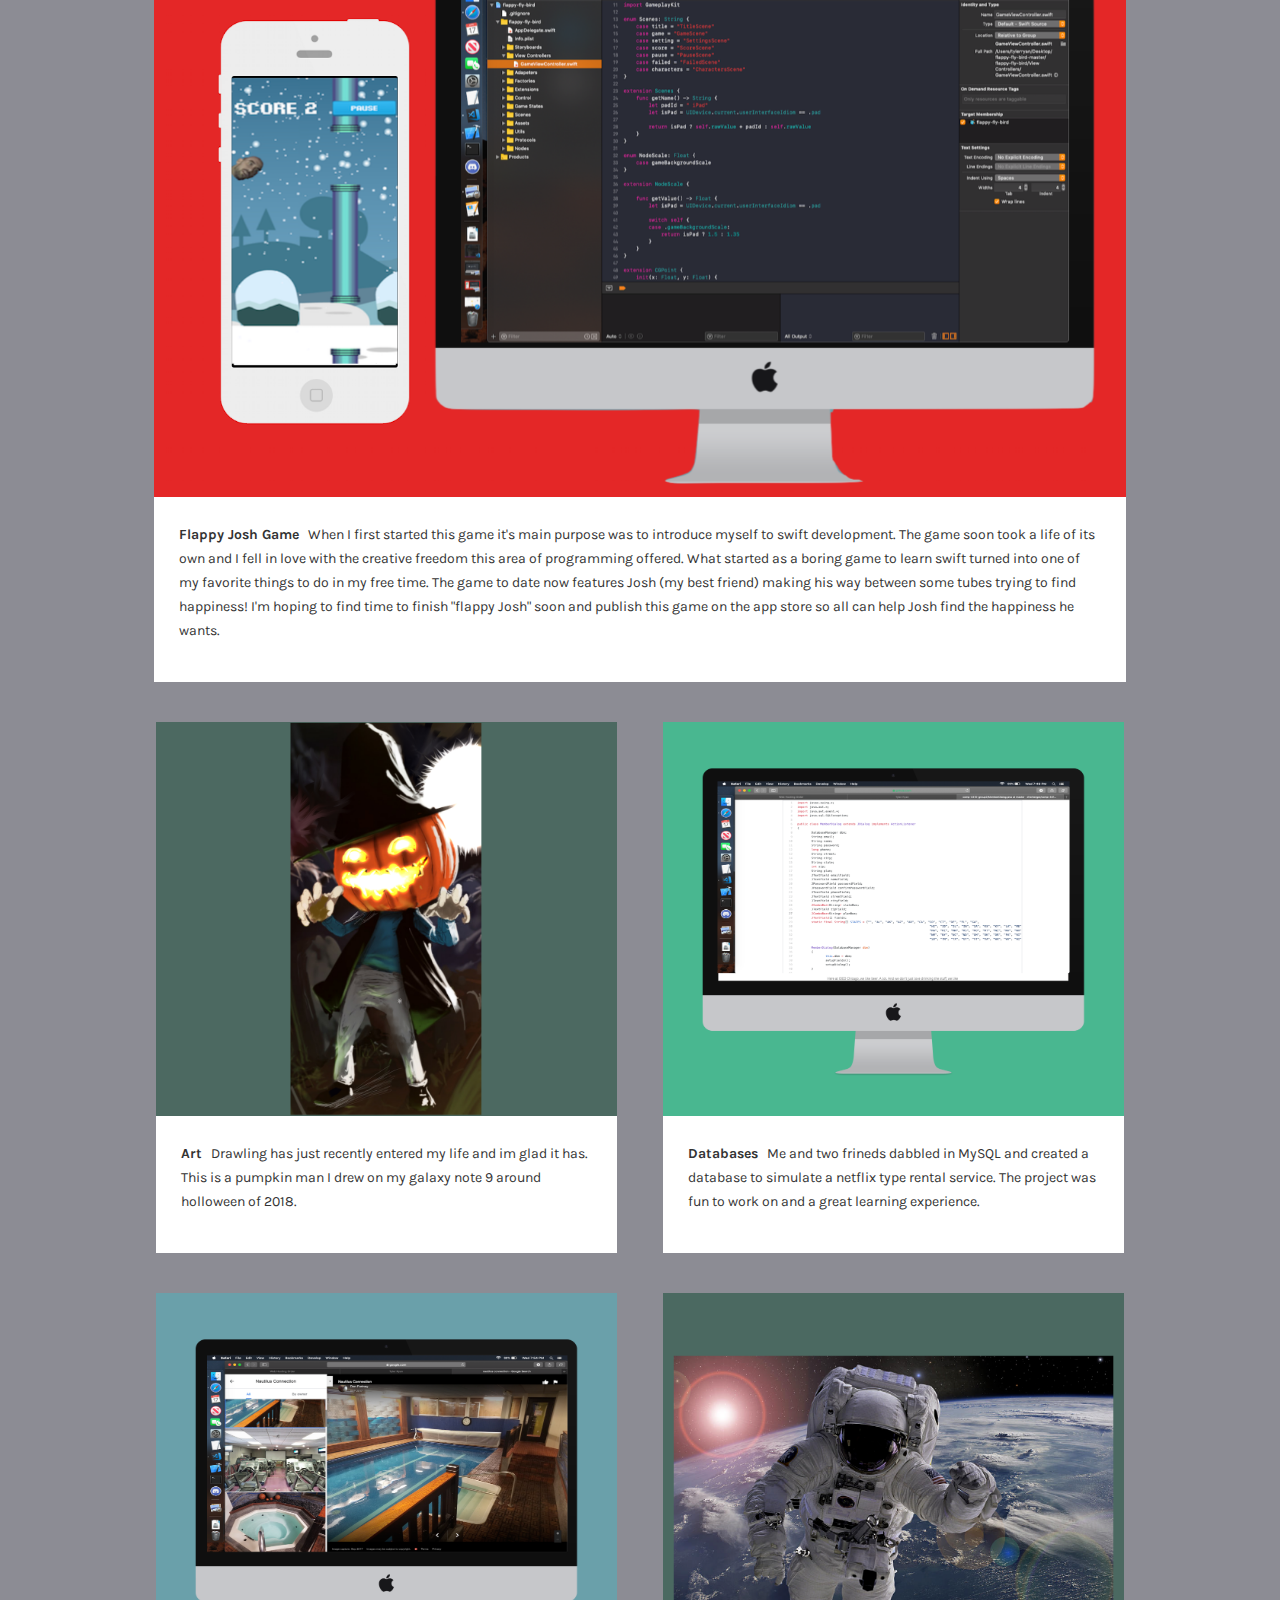
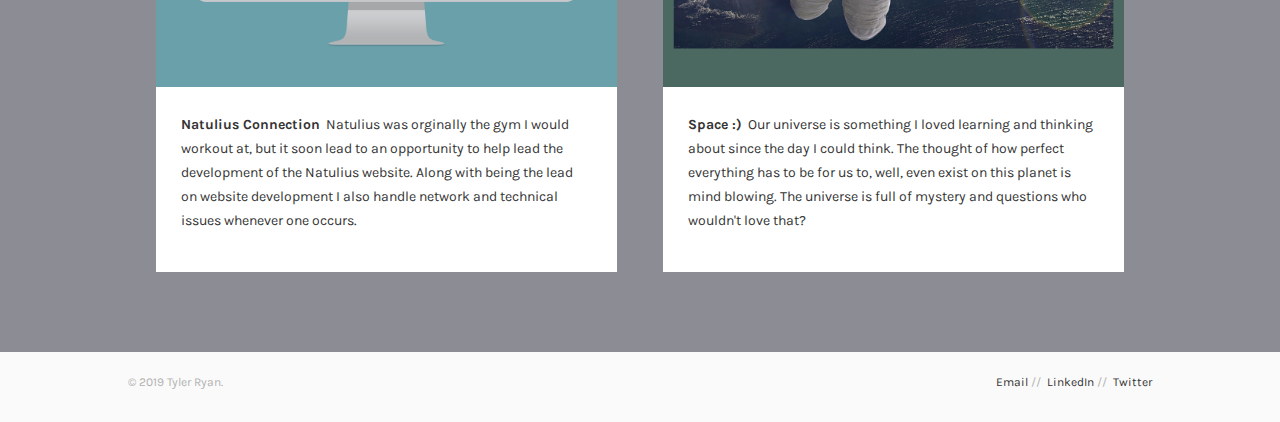
==== commit 593fc09d: "Update index.html" ====
--- a/index.html
+++ b/index.html
@@ -71,7 +71,7 @@
 							&gt; Tyler.resume<br/>
 							<span class="answer">&nbsp;&nbsp;=&gt; "<a target="_blank" href="Tylerryan.pdf">Tylerryan.pdf</a>"<br/><br/></span>
 							&gt; Tyler.thoughts<br/>
-							<span class="answer">&nbsp;&nbsp;=&gt; ["<a target="_blank" href="https://twitter.com/Tsryan_">@Tsryan_</a> <a href="https://github.com/TieRye">TieRye Github</a>]<br/><br/></span>
+							<span class="answer">&nbsp;&nbsp;=&gt; ["<a target="_blank" href="https://twitter.com/Tsryan_">@Tsryan_</a> <a href="https://github.com/TieRye?tab=repositories">TieRye Github</a>]<br/><br/></span>
 							&gt; Tyler.email<br/>
 							<span class="answer">&nbsp;&nbsp;=&gt; "<a target="_blank" href="mailto:Tyler.tryan8148@gmail.com">Tyler.tryan8148@gmail.com</a>"<br/><br/></span>
 						</div>
@@ -118,7 +118,7 @@
 					<span class="right"><i>2012-2015</i></span><br/>
 					<b>Pre-Med</b>
 					<span class="right"><i>Morgantown, WV</i></span><br/><br/>
-					I start my college career here as an aspiring anesthesiologist. I enjoyed learning this discipline but could not see myself following the medical feild
+					I start my college career here as an aspiring anesthesiologist. I enjoyed learning this discipline but could not see myself following the medical field
 					path. Then computer science and cyber security became my passion.<br/><br/>
 					<span class="skill">Biology</span><span class="skill">Chemistry</span><span class="skill">Physics</span><span class="skill">anatomy</span>
 				</p>
